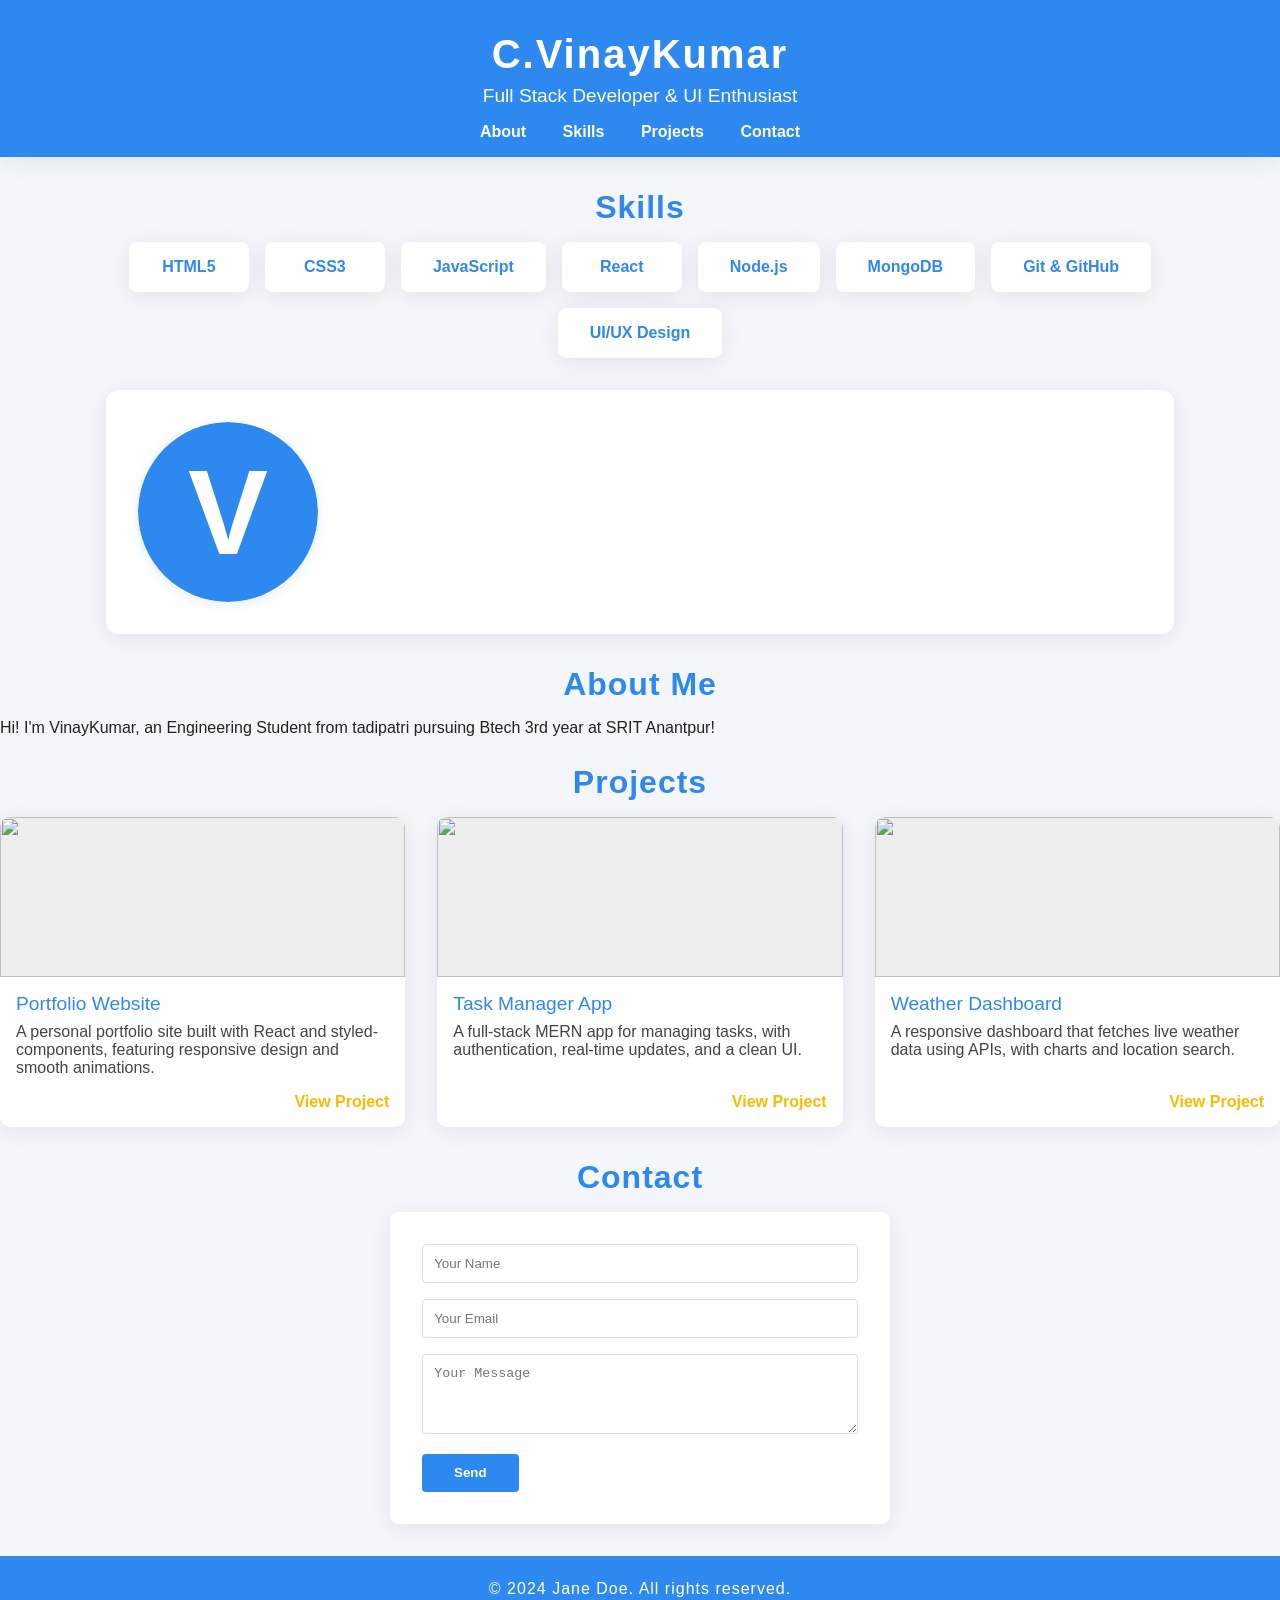
==== front end/h2.html @ f834997d "first commit" ====
<!DOCTYPE html>
<html lang="en">
<head>
    <meta charset="UTF-8">
    <meta name="viewport" content="width=device-width, initial-scale=1.0">
    <title>Developer Portfolio</title>
    <link href="https://fonts.googleapis.com/css?family=Montserrat:400,700&display=swap&quot; rel="stylesheet">
    <style>
        :root {
            --primary: #2d89ef;
            --accent: #ffb900;
            --bg: #f4f6fb;
            --card-bg: #fff;
            --text: #222;
            --shadow: 0 4px 24px rgba(0,0,0,0.08);
        }
        * {
            box-sizing: border-box;
        }
        body {
            margin: 0;
            font-family: 'Montserrat', sans-serif;
            background: var(--bg);
            color: var(--text);
        }
        header {
            background: var(--primary);
            color: #fff;
            padding: 2rem 0 1rem 0;
            text-align: center;
            box-shadow: var(--shadow);
        }
        header h1 {
            margin: 0;
            font-size: 2.5rem;
            letter-spacing: 2px;
        }
        header p {
            margin: 0.5rem 0 0 0;
            font-size: 1.2rem;
            font-weight: 400;
        }
        nav {
            margin-top: 1rem;
        }
        nav a {
            color: #fff;
            text-decoration: none;
            margin: 0 1rem;
            font-weight: 700;
            transition: color 0.2s;
        }
        nav a:hover {
            color: var(--accent);
        }
        .container {
            max-width: 1100px;
            margin: 2rem auto;
            padding: 0 1rem;
        }
        .section-title {
            font-size: 2rem;
            margin-bottom: 1rem;
            color: var(--primary);
            text-align: center;
            letter-spacing: 1px;
        }
        .about {
            display: flex;
            flex-wrap: wrap;
            align-items: center;
            background: var(--card-bg);
            box-shadow: var(--shadow);
            border-radius: 12px;
            padding: 2rem;
            margin-bottom: 2rem;
        }
        .about-img {
            flex: 1 1 180px;
            max-width: 180px;
            margin-right: 2rem;
            border-radius: 50%;
            overflow: hidden;
            box-shadow: 0 2px 12px rgba(45,137,239,0.15);
        }
        .about-img img {
            width: 100%;
            display: block;
        }
        .about-text {
            flex: 2 1 300px;
        }
        .skills {
            display: flex;
            flex-wrap: wrap;
            gap: 1rem;
            justify-content: center;
            margin-bottom: 2rem;
        }
        .skill-card {
            background: var(--card-bg);
            box-shadow: var(--shadow);
            border-radius: 8px;
            padding: 1rem 2rem;
            min-width: 120px;
            text-align: center;
            font-weight: 700;
            color: var(--primary);
            transition: transform 0.2s;
        }
        .skill-card:hover {
            transform: translateY(-5px) scale(1.05);
            background: var(--accent);
            color: #fff;
        }
        .projects {
            display: grid;
            grid-template-columns: repeat(auto-fit, minmax(280px, 1fr));
            gap: 2rem;
            margin-bottom: 2rem;
        }
        .project-card {
            background: var(--card-bg);
            box-shadow: var(--shadow);
            border-radius: 10px;
            overflow: hidden;
            transition: transform 0.2s;
            display: flex;
            flex-direction: column;
        }
        .project-card:hover {
            transform: translateY(-5px) scale(1.03);
            box-shadow: 0 8px 32px rgba(45,137,239,0.15);
        }
        .project-img {
            width: 100%;
            height: 160px;
            object-fit: cover;
            background: #eee;
        }
        .project-content {
            padding: 1rem;
            flex: 1;
            display: flex;
            flex-direction: column;
            justify-content: space-between;
        }
        .project-title {
            font-size: 1.2rem;
            color: var(--primary);
            margin: 0 0 0.5rem 0;
        }
        .project-desc {
            font-size: 1rem;
            margin-bottom: 1rem;
            color: #444;
        }
        .project-link {
            align-self: flex-end;
            text-decoration: none;
            color: var(--accent);
            font-weight: 700;
            transition: color 0.2s;
        }
        .project-link:hover {
            color: var(--primary);
        }
        footer {
            background: var(--primary);
            color: #fff;
            text-align: center;
            padding: 1.5rem 0;
            margin-top: 2rem;
            font-size: 1rem;
            letter-spacing: 1px;
        }
        @media (max-width: 700px) {
            .about {
                flex-direction: column;
                text-align: center;
            }
            .about-img {
                margin: 0 0 1rem 0;
            }
            .skills {
                flex-direction: column;
                align-items: center;
            }
            .container {
                padding: 0 0.5rem;
            }
        }
    </style>
</head>
<body>
    <header>
        <h1>C.VinayKumar</h1>
        <p>Full Stack Developer & UI Enthusiast</p>
        <nav>
            <a href="#about">About</a>
            <a href="#skills">Skills</a>
            <a href="#projects">Projects</a>
            <a href="#contact">Contact</a>
        </nav>
    </header>
    <div class="container">
    <!-- Skills Section -->
    <section id="skills">
        <h2 class="section-title">Skills</h2>
        <div class="skills">
            <div class="skill-card">HTML5</div>
            <div class="skill-card">CSS3</div>
            <div class="skill-card">JavaScript</div>
            <div class="skill-card">React</div>
            <div class="skill-card">Node.js</div>
            <div class="skill-card">MongoDB</div>
            <div class="skill-card">Git & GitHub</div>
            <div class="skill-card">UI/UX Design</div>
        </div>
    </section>

    <!-- About Section (moved below Skills) -->
   <section id="about" class="about">
    <div class="about-img">
  <div class="about-img" style="width:180px; height:180px; border-radius:50%; background:var(--primary); color:#fff; font-size:120px; display:flex; align-items:center; justify-content:center; font-weight:700; box-shadow:0 2px 12px rgba(45,137,239,0.15);">
  V
</div>

</div>

</div>

    </div>
    <div class="about-text">
        <h2 class="section-title">About Me</h2>
        <p>
             Hi! I'm VinayKumar, an Engineering Student from tadipatri pursuing Btech 3rd year at SRIT Anantpur!
        </p>
        </div>
    </section>

    <!-- Projects Section -->
    <section id="projects">
        <!-- (Projects content here, unchanged) -->
    </section>

    <!-- Contact Section -->
    <section id="contact">
        <!-- (Contact content here, unchanged) -->
    </section>
</div>

        </section>
        <section id="projects">
            <h2 class="section-title">Projects</h2>
            <div class="projects">
                <div class="project-card">
                    <img class="project-img" src="https://images.unsplash.com/photo-1461749280684-dccba630e2f6?auto=format&fit=crop&w=400&q=80&quot; alt="Project 1">
                    <div class="project-content">
                        <div>
                            <div class="project-title">Portfolio Website</div>
                            <div class="project-desc">A personal portfolio site built with React and styled-components, featuring responsive design and smooth animations.</div>
                        </div>
                        <a class="project-link" href="#" target="_blank">View Project</a>
                    </div>
                </div>
                <div class="project-card">
                    <img class="project-img" src="https://images.unsplash.com/photo-1506744038136-46273834b3fb?auto=format&fit=crop&w=400&q=80&quot; alt="Project 2">
                    <div class="project-content">
                        <div>
                            <div class="project-title">Task Manager App</div>
                            <div class="project-desc">A full-stack MERN app for managing tasks, with authentication, real-time updates, and a clean UI.</div>
                        </div>
                        <a class="project-link" href="#" target="_blank">View Project</a>
                    </div>
                </div>
                <div class="project-card">
                    <img class="project-img" src="https://images.unsplash.com/photo-1519125323398-675f0ddb6308?auto=format&fit=crop&w=400&q=80&quot; alt="Project 3">
                    <div class="project-content">
                        <div>
                            <div class="project-title">Weather Dashboard</div>
                            <div class="project-desc">A responsive dashboard that fetches live weather data using APIs, with charts and location search.</div>
                        </div>
                        <a class="project-link" href="#" target="_blank">View Project</a>
                    </div>
                </div>
            </div>
        </section>
        <section id="contact">
            <h2 class="section-title">Contact</h2>
            <form style="background:var(--card-bg);box-shadow:var(--shadow);border-radius:8px;padding:2rem;max-width:500px;margin:0 auto;">
                <div style="margin-bottom:1rem;">
                    <input type="text" placeholder="Your Name" required style="width:100%;padding:0.7rem;border-radius:4px;border:1px solid #ddd;">
                </div>
                <div style="margin-bottom:1rem;">
                    <input type="email" placeholder="Your Email" required style="width:100%;padding:0.7rem;border-radius:4px;border:1px solid #ddd;">
                </div>
                <div style="margin-bottom:1rem;">
                    <textarea placeholder="Your Message" required style="width:100%;padding:0.7rem;border-radius:4px;border:1px solid #ddd;min-height:80px;"></textarea>
                </div>
                <button type="submit" style="background:var(--primary);color:#fff;padding:0.7rem 2rem;border:none;border-radius:4px;font-weight:700;cursor:pointer;transition:background 0.2s;">Send</button>
            </form>
        </section>
    </div>
    <footer>
        &copy; 2024 Jane Doe. All rights reserved.
    </footer>
</body>
</html></div>
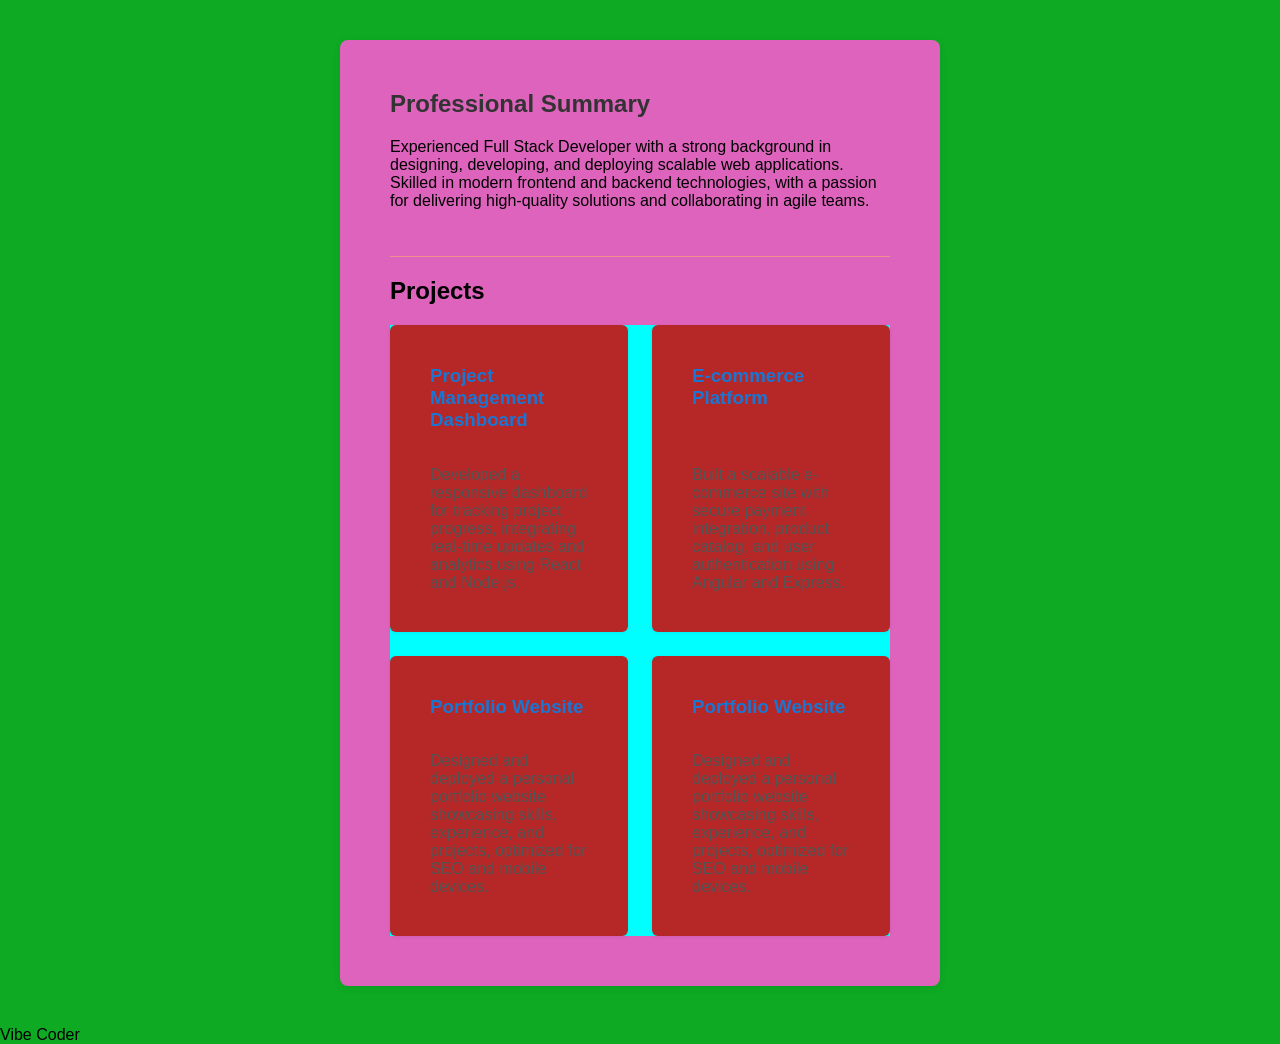
==== commit 6b2f31a4: "full stack" ====
--- a/front end/h2.html
+++ b/front end/h2.html
@@ -2,308 +2,103 @@
 <html lang="en">
 <head>
     <meta charset="UTF-8">
-    <meta name="viewport" content="width=device-width, initial-scale=1.0">
-    <title>Developer Portfolio</title>
-    <link href="https://fonts.googleapis.com/css?family=Montserrat:400,700&display=swap&quot; rel="stylesheet">
+    <title>Professional Summary & Projects</title>
+    <meta name="viewport" content="width=device-width, initial-scale=1">
     <style>
-        :root {
-            --primary: #2d89ef;
-            --accent: #ffb900;
-            --bg: #f4f6fb;
-            --card-bg: #fff;
-            --text: #222;
-            --shadow: 0 4px 24px rgba(0,0,0,0.08);
-        }
-        * {
-            box-sizing: border-box;
-        }
         body {
+            font-family: Arial, sans-serif;
+            background: #0eaa23;
             margin: 0;
-            font-family: 'Montserrat', sans-serif;
-            background: var(--bg);
-            color: var(--text);
-        }
-        header {
-            background: var(--primary);
-            color: #fff;
-            padding: 2rem 0 1rem 0;
-            text-align: center;
-            box-shadow: var(--shadow);
-        }
-        header h1 {
-            margin: 0;
-            font-size: 2.5rem;
-            letter-spacing: 2px;
-        }
-        header p {
-            margin: 0.5rem 0 0 0;
-            font-size: 1.2rem;
-            font-weight: 400;
-        }
-        nav {
-            margin-top: 1rem;
-        }
-        nav a {
-            color: #fff;
-            text-decoration: none;
-            margin: 0 1rem;
-            font-weight: 700;
-            transition: color 0.2s;
-        }
-        nav a:hover {
-            color: var(--accent);
+            padding: 0;
         }
         .container {
-            max-width: 1100px;
-            margin: 2rem auto;
-            padding: 0 1rem;
+            max-width: 500px;
+            margin: 40px auto;
+            background: #dd63bc;
+            padding: 50px;
+            border-radius: 8px;
+            box-shadow: 0 2px 8px rgba(0,0,0,0.08);
         }
-        .section-title {
-            font-size: 2rem;
-            margin-bottom: 1rem;
-            color: var(--primary);
-            text-align: center;
-            letter-spacing: 1px;
+        .summary {
+            margin-bottom: 20px;
+            padding-bottom: 30px;
+            border-bottom: 1px solid #ef8e8e;
         }
-        .about {
+        .summary h2 {
+            margin-top: 0;
+            color: #333;
+        }
+        .cards {
             display: flex;
             flex-wrap: wrap;
-            align-items: center;
-            background: var(--card-bg);
-            box-shadow: var(--shadow);
-            border-radius: 12px;
-            padding: 2rem;
-            margin-bottom: 2rem;
+            gap: 24px;
+            background-color: aqua;
         }
-        .about-img {
-            flex: 1 1 180px;
-            max-width: 180px;
-            margin-right: 2rem;
-            border-radius: 50%;
-            overflow: hidden;
-            box-shadow: 0 2px 12px rgba(45,137,239,0.15);
-        }
-        .about-img img {
-            width: 100%;
-            display: block;
-        }
-        .about-text {
-            flex: 2 1 300px;
-        }
-        .skills {
-            display: flex;
-            flex-wrap: wrap;
-            gap: 1rem;
-            justify-content: center;
-            margin-bottom: 2rem;
-        }
-        .skill-card {
-            background: var(--card-bg);
-            box-shadow: var(--shadow);
-            border-radius: 8px;
-            padding: 1rem 2rem;
-            min-width: 120px;
-            text-align: center;
-            font-weight: 700;
-            color: var(--primary);
-            transition: transform 0.2s;
-        }
-        .skill-card:hover {
-            transform: translateY(-5px) scale(1.05);
-            background: var(--accent);
-            color: #fff;
-        }
-        .projects {
-            display: grid;
-            grid-template-columns: repeat(auto-fit, minmax(280px, 1fr));
-            gap: 2rem;
-            margin-bottom: 2rem;
-        }
-        .project-card {
-            background: var(--card-bg);
-            box-shadow: var(--shadow);
-            border-radius: 10px;
-            overflow: hidden;
-            transition: transform 0.2s;
-            display: flex;
-            flex-direction: column;
-        }
-        .project-card:hover {
-            transform: translateY(-5px) scale(1.03);
-            box-shadow: 0 8px 32px rgba(45,137,239,0.15);
-        }
-        .project-img {
-            width: 100%;
-            height: 160px;
-            object-fit: cover;
-            background: #eee;
-        }
-        .project-content {
-            padding: 1rem;
-            flex: 1;
+        .card {
+            background: #b62727;
+            border-radius: 6px;
+            box-shadow: 0 1px 4px rgba(0,0,0,0.06);
+            padding: 40px;
+            flex: 1 1 130px;
+            min-width: 130px;
+            max-width: 100%;
             display: flex;
             flex-direction: column;
             justify-content: space-between;
         }
-        .project-title {
-            font-size: 1.2rem;
-            color: var(--primary);
-            margin: 0 0 0.5rem 0;
+        .card h3 {
+            margin-top: 0;
+            color: #1976d2;
         }
-        .project-desc {
-            font-size: 1rem;
-            margin-bottom: 1rem;
-            color: #444;
+        .card p {
+            margin-bottom: 0;
+            color: #555;
         }
-        .project-link {
-            align-self: flex-end;
-            text-decoration: none;
-            color: var(--accent);
-            font-weight: 700;
-            transition: color 0.2s;
-        }
-        .project-link:hover {
-            color: var(--primary);
-        }
-        footer {
-            background: var(--primary);
-            color: #fff;
-            text-align: center;
-            padding: 1.5rem 0;
-            margin-top: 2rem;
-            font-size: 1rem;
-            letter-spacing: 1px;
-        }
-        @media (max-width: 700px) {
-            .about {
+        @media (max-width: 1000px) {
+            .cards {
                 flex-direction: column;
-                text-align: center;
-            }
-            .about-img {
-                margin: 0 0 1rem 0;
-            }
-            .skills {
-                flex-direction: column;
-                align-items: center;
-            }
-            .container {
-                padding: 0 0.5rem;
             }
         }
     </style>
 </head>
 <body>
-    <header>
-        <h1>C.VinayKumar</h1>
-        <p>Full Stack Developer & UI Enthusiast</p>
-        <nav>
-            <a href="#about">About</a>
-            <a href="#skills">Skills</a>
-            <a href="#projects">Projects</a>
-            <a href="#contact">Contact</a>
-        </nav>
-    </header>
     <div class="container">
-    <!-- Skills Section -->
-    <section id="skills">
-        <h2 class="section-title">Skills</h2>
-        <div class="skills">
-            <div class="skill-card">HTML5</div>
-            <div class="skill-card">CSS3</div>
-            <div class="skill-card">JavaScript</div>
-            <div class="skill-card">React</div>
-            <div class="skill-card">Node.js</div>
-            <div class="skill-card">MongoDB</div>
-            <div class="skill-card">Git & GitHub</div>
-            <div class="skill-card">UI/UX Design</div>
+        <div class="summary">
+            <h2>Professional Summary</h2>
+            <p>
+                Experienced Full Stack Developer with a strong background in designing, developing, and deploying scalable web applications. Skilled in modern frontend and backend technologies, with a passion for delivering high-quality solutions and collaborating in agile teams.
+            </p>
         </div>
-    </section>
-
-    <!-- About Section (moved below Skills) -->
-   <section id="about" class="about">
-    <div class="about-img">
-  <div class="about-img" style="width:180px; height:180px; border-radius:50%; background:var(--primary); color:#fff; font-size:120px; display:flex; align-items:center; justify-content:center; font-weight:700; box-shadow:0 2px 12px rgba(45,137,239,0.15);">
-  V
-</div>
-
-</div>
-
-</div>
-
-    </div>
-    <div class="about-text">
-        <h2 class="section-title">About Me</h2>
-        <p>
-             Hi! I'm VinayKumar, an Engineering Student from tadipatri pursuing Btech 3rd year at SRIT Anantpur!
-        </p>
-        </div>
-    </section>
-
-    <!-- Projects Section -->
-    <section id="projects">
-        <!-- (Projects content here, unchanged) -->
-    </section>
-
-    <!-- Contact Section -->
-    <section id="contact">
-        <!-- (Contact content here, unchanged) -->
-    </section>
-</div>
-
-        </section>
-        <section id="projects">
-            <h2 class="section-title">Projects</h2>
-            <div class="projects">
-                <div class="project-card">
-                    <img class="project-img" src="https://images.unsplash.com/photo-1461749280684-dccba630e2f6?auto=format&fit=crop&w=400&q=80&quot; alt="Project 1">
-                    <div class="project-content">
-                        <div>
-                            <div class="project-title">Portfolio Website</div>
-                            <div class="project-desc">A personal portfolio site built with React and styled-components, featuring responsive design and smooth animations.</div>
-                        </div>
-                        <a class="project-link" href="#" target="_blank">View Project</a>
-                    </div>
+        <div>
+            <h2>Projects</h2>
+            <div class="cards">
+                <div class="card">
+                    <h3>Project Management Dashboard</h3>
+                    <p>
+                        Developed a responsive dashboard for tracking project progress, integrating real-time updates and analytics using React and Node.js.
+                    </p>
                 </div>
-                <div class="project-card">
-                    <img class="project-img" src="https://images.unsplash.com/photo-1506744038136-46273834b3fb?auto=format&fit=crop&w=400&q=80&quot; alt="Project 2">
-                    <div class="project-content">
-                        <div>
-                            <div class="project-title">Task Manager App</div>
-                            <div class="project-desc">A full-stack MERN app for managing tasks, with authentication, real-time updates, and a clean UI.</div>
-                        </div>
-                        <a class="project-link" href="#" target="_blank">View Project</a>
-                    </div>
+                <div class="card">
+                    <h3>E-commerce Platform</h3>
+                    <p>
+                        Built a scalable e-commerce site with secure payment integration, product catalog, and user authentication using Angular and Express.
+                    </p>
                 </div>
-                <div class="project-card">
-                    <img class="project-img" src="https://images.unsplash.com/photo-1519125323398-675f0ddb6308?auto=format&fit=crop&w=400&q=80&quot; alt="Project 3">
-                    <div class="project-content">
-                        <div>
-                            <div class="project-title">Weather Dashboard</div>
-                            <div class="project-desc">A responsive dashboard that fetches live weather data using APIs, with charts and location search.</div>
-                        </div>
-                        <a class="project-link" href="#" target="_blank">View Project</a>
-                    </div>
+                <div class="card">
+                    <h3>Portfolio Website</h3>
+                    <p>
+                        Designed and deployed a personal portfolio website showcasing skills, experience, and projects, optimized for SEO and mobile devices.
+                    </p>
+                </div>
+                <div class="card">
+                    <h3>Portfolio Website</h3>
+                    <p>
+                        Designed and deployed a personal portfolio website showcasing skills, experience, and projects, optimized for SEO and mobile devices.
+                    </p>
                 </div>
             </div>
-        </section>
-        <section id="contact">
-            <h2 class="section-title">Contact</h2>
-            <form style="background:var(--card-bg);box-shadow:var(--shadow);border-radius:8px;padding:2rem;max-width:500px;margin:0 auto;">
-                <div style="margin-bottom:1rem;">
-                    <input type="text" placeholder="Your Name" required style="width:100%;padding:0.7rem;border-radius:4px;border:1px solid #ddd;">
-                </div>
-                <div style="margin-bottom:1rem;">
-                    <input type="email" placeholder="Your Email" required style="width:100%;padding:0.7rem;border-radius:4px;border:1px solid #ddd;">
-                </div>
-                <div style="margin-bottom:1rem;">
-                    <textarea placeholder="Your Message" required style="width:100%;padding:0.7rem;border-radius:4px;border:1px solid #ddd;min-height:80px;"></textarea>
-                </div>
-                <button type="submit" style="background:var(--primary);color:#fff;padding:0.7rem 2rem;border:none;border-radius:4px;font-weight:700;cursor:pointer;transition:background 0.2s;">Send</button>
-            </form>
-        </section>
+        </div>
     </div>
-    <footer>
-        &copy; 2024 Jane Doe. All rights reserved.
-    </footer>
+    <span>Vibe Coder</span>
 </body>
-</html></div>
+</html>
